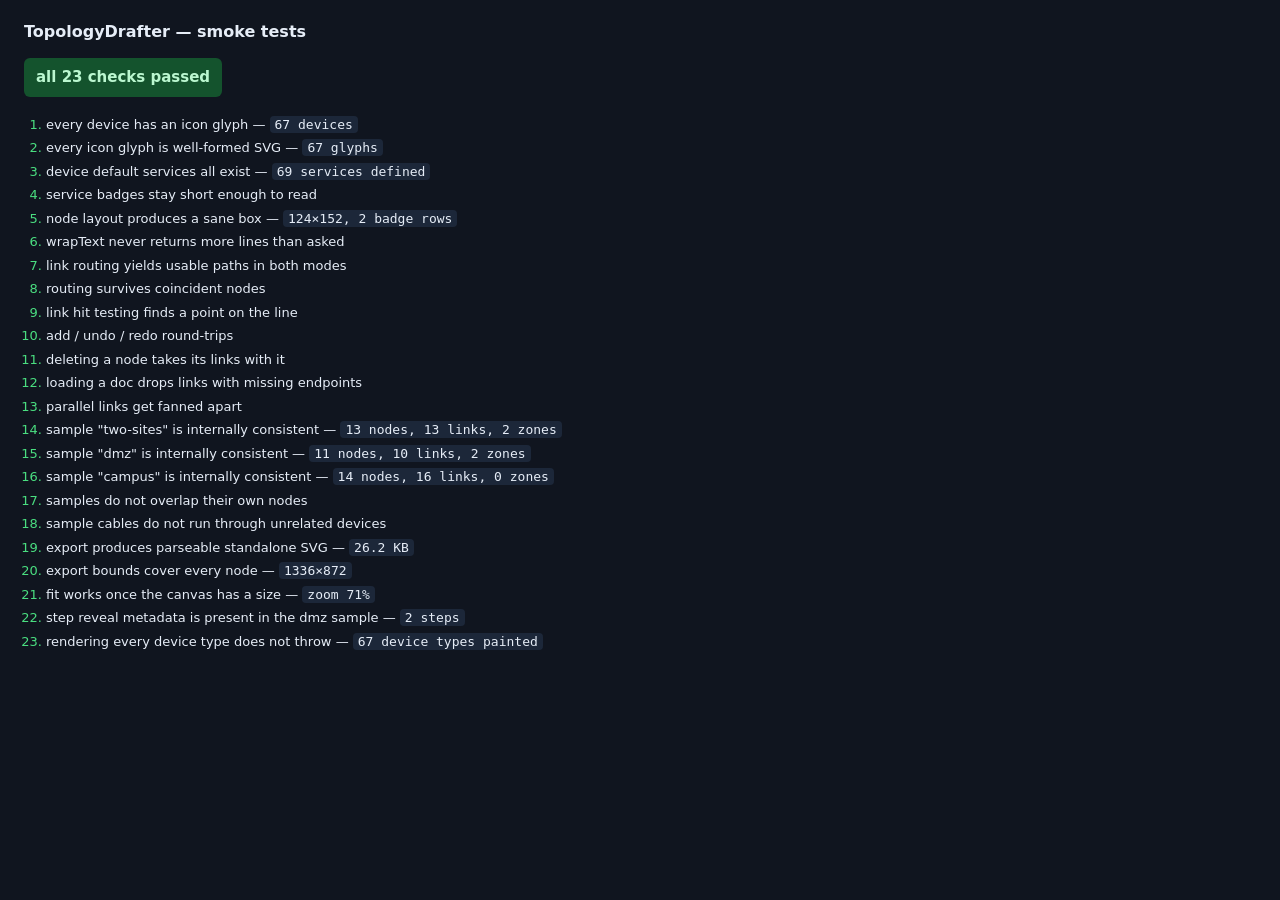
==== tests/smoke.html @ 516e91b1 "TopologyDrafter: drag-and-drop network topology editor for lecturing Packet Tracer's drawing half wi" ====
<!doctype html>
<html lang="en">
<head>
<meta charset="utf-8">
<title>TopologyDrafter — smoke tests</title>
<style>
  body { font: 13px/1.5 system-ui, sans-serif; background: #10151f; color: #e6edf7;
         margin: 0; padding: 20px 24px; }
  h1 { font-size: 16px; margin: 0 0 4px; }
  #summary { font-size: 15px; font-weight: 700; margin: 10px 0 16px; padding: 8px 12px;
             border-radius: 6px; display: inline-block; }
  .ok { background: #14532d; color: #bbf7d0; }
  .bad { background: #7f1d1d; color: #fecaca; }
  ol { padding-left: 22px; margin: 0; }
  li { padding: 2px 0; }
  li.pass::marker { color: #4ade80; }
  li.fail { color: #fca5a5; }
  li.fail::marker { color: #f87171; }
  code { background: #1c2739; padding: 1px 5px; border-radius: 4px; }
  #stage { position: absolute; left: -4000px; top: 0; width: 1200px; height: 800px; }
</style>
</head>
<body>
<h1>TopologyDrafter — smoke tests</h1>
<div id="summary">running…</div>
<ol id="results"></ol>

<!-- Off-screen but really laid out: the renderer and exporter need a live canvas. -->
<div id="stage"><svg id="canvas" xmlns="http://www.w3.org/2000/svg"
     style="width:1200px;height:800px"></svg></div>

<script type="module">
import { SERVICES, DEVICES, LINK_KINDS } from '../js/catalog.js';
import { ICONS, iconFor } from '../js/icons.js';
import { layoutNode, routeLink, distanceToPolyline, wrapText, HALF } from '../js/geom.js';
import {
  state, newDoc, loadDoc, addNode, addLink, commit, undo, redo, removeIds, changed, maxStep,
} from '../js/state.js';
import { initRenderer, render } from '../js/render.js';
import { initInteractions, contentBounds, fitToContent } from '../js/interact.js';
import { buildSvg } from '../js/exporters.js';
import { SAMPLES, makeSample } from '../js/samples.js';

const results = [];
function check(name, fn) {
  try {
    const detail = fn();
    results.push({ name, pass: true, detail: detail || '' });
  } catch (err) {
    results.push({ name, pass: false, detail: err.message });
  }
}
const assert = (cond, msg) => { if (!cond) throw new Error(msg); };

const canvas = document.querySelector('#canvas');
initRenderer(canvas);
initInteractions(canvas);

// ---------------------------------------------------------------- catalog ---
check('every device has an icon glyph', () => {
  const missing = Object.values(DEVICES).filter((d) => !ICONS[d.icon]);
  assert(!missing.length, `no glyph for: ${missing.map((d) => `${d.id}/${d.icon}`).join(', ')}`);
  return `${Object.keys(DEVICES).length} devices`;
});

check('every icon glyph is well-formed SVG', () => {
  const parser = new DOMParser();
  for (const key of Object.keys(ICONS)) {
    const doc = parser.parseFromString(
      `<svg xmlns="http://www.w3.org/2000/svg">${iconFor(key)}</svg>`, 'image/svg+xml');
    assert(!doc.querySelector('parsererror'), `${key}: ${doc.querySelector('parsererror')?.textContent}`);
  }
  return `${Object.keys(ICONS).length} glyphs`;
});

check('device default services all exist', () => {
  for (const d of Object.values(DEVICES)) {
    for (const s of d.services) assert(SERVICES[s], `${d.id} references unknown service "${s}"`);
  }
  return `${Object.keys(SERVICES).length} services defined`;
});

check('service badges stay short enough to read', () => {
  const tooLong = Object.values(SERVICES).filter((s) => s.short.length > 6);
  assert(!tooLong.length, `too long: ${tooLong.map((s) => s.short).join(', ')}`);
});

// ------------------------------------------------------------------ layout --
check('node layout produces a sane box', () => {
  const node = {
    id: 'x', type: 'dc', x: 100, y: 100, label: 'A very long domain controller name',
    sublabel: '10.0.0.1', services: ['adds', 'dns', 'ldap', 'kerberos', 'gpo', 'smb'], step: 0,
  };
  const L = layoutNode(node, SERVICES);
  assert(L.box.h > 58, 'box should be taller than the tile');
  assert(L.labelLines.length <= 2, 'label should wrap to at most 2 lines');
  assert(L.chipRows.length >= 2, 'six badges should wrap onto multiple rows');
  for (const row of L.chipRows) {
    const w = row.chips.reduce((s, c) => s + c.w, 0);
    assert(w <= 130, `badge row overflows: ${w}`);
  }
  return `${L.box.w}×${Math.round(L.box.h)}, ${L.chipRows.length} badge rows`;
});

check('wrapText never returns more lines than asked', () => {
  const lines = wrapText('one two three four five six seven eight', '13px sans-serif', 80, 2);
  assert(lines.length <= 2, `got ${lines.length} lines`);
});

// ----------------------------------------------------------------- routing --
check('link routing yields usable paths in both modes', () => {
  const a = { x: 0, y: 0 };
  const b = { x: 300, y: 160 };
  for (const routing of ['orthogonal', 'straight']) {
    const r = routeLink(a, b, { routing });
    assert(/^M[-\d. ]+/.test(r.d), `${routing}: bad path "${r.d}"`);
    assert(Number.isFinite(r.mid.x) && Number.isFinite(r.mid.y), `${routing}: bad midpoint`);
    assert(r.points.length >= 2, `${routing}: not enough points`);
    assert(!/NaN/.test(r.d), `${routing}: NaN in path`);
  }
});

check('routing survives coincident nodes', () => {
  const r = routeLink({ x: 50, y: 50 }, { x: 50, y: 50 }, { routing: 'orthogonal' });
  assert(!/NaN/.test(r.d), `NaN in path "${r.d}"`);
});

check('link hit testing finds a point on the line', () => {
  const r = routeLink({ x: 0, y: 0 }, { x: 200, y: 0 }, { routing: 'orthogonal' });
  assert(distanceToPolyline(r.points, 100, 0) < 1, 'midpoint should be on the line');
  assert(distanceToPolyline(r.points, 100, 90) > 50, 'far point should not be on the line');
});

// ------------------------------------------------------------------- state --
check('add / undo / redo round-trips', () => {
  loadDoc(newDoc('test'));
  commit('add');
  const a = addNode('dc', 0, 0);
  const b = addNode('switch-l2', 200, 0);
  addLink(a.id, b.id);
  changed();
  assert(state.doc.nodes.length === 2 && state.doc.links.length === 1, 'setup failed');
  undo();
  assert(state.doc.nodes.length === 0, `undo left ${state.doc.nodes.length} nodes`);
  redo();
  assert(state.doc.nodes.length === 2 && state.doc.links.length === 1, 'redo did not restore');
});

check('deleting a node takes its links with it', () => {
  loadDoc(newDoc('test'));
  const a = addNode('dc', 0, 0);
  const b = addNode('switch-l2', 200, 0);
  addLink(a.id, b.id);
  removeIds([a.id]);
  assert(state.doc.links.length === 0, `${state.doc.links.length} orphaned links remain`);
});

check('loading a doc drops links with missing endpoints', () => {
  loadDoc({ nodes: [{ id: 'n1', type: 'dc', x: 0, y: 0, label: 'A' }],
            links: [{ id: 'l1', from: 'n1', to: 'ghost' }], zones: [], notes: [] });
  assert(state.doc.links.length === 0, 'dangling link survived the load');
});

check('parallel links get fanned apart', () => {
  loadDoc(newDoc('test'));
  const a = addNode('switch-core', 0, 0);
  const b = addNode('switch-core', 300, 0);
  const l1 = addLink(a.id, b.id);
  const l2 = addLink(a.id, b.id);
  assert(l1.offset !== l2.offset, 'two links between the same pair would overlap exactly');
});

// ----------------------------------------------------------------- samples --
for (const sample of SAMPLES) {
  check(`sample "${sample.id}" is internally consistent`, () => {
    const doc = makeSample(sample.id);
    const ids = new Set(doc.nodes.map((n) => n.id));
    for (const l of doc.links) {
      assert(ids.has(l.from) && ids.has(l.to), `link ${l.id} points at a missing node`);
      assert(LINK_KINDS[l.kind], `link ${l.id} has unknown kind "${l.kind}"`);
    }
    for (const n of doc.nodes) {
      assert(DEVICES[n.type], `node ${n.id} has unknown type "${n.type}"`);
      for (const s of n.services) assert(SERVICES[s], `node ${n.label} has unknown service "${s}"`);
    }
    return `${doc.nodes.length} nodes, ${doc.links.length} links, ${doc.zones.length} zones`;
  });
}

check('samples do not overlap their own nodes', () => {
  const complaints = [];
  for (const sample of SAMPLES) {
    const doc = makeSample(sample.id);
    const boxes = doc.nodes.map((n) => ({ n, b: layoutNode(n, SERVICES).box }));
    for (let i = 0; i < boxes.length; i += 1) {
      for (let j = i + 1; j < boxes.length; j += 1) {
        const a = boxes[i].b;
        const c = boxes[j].b;
        if (a.x < c.x + c.w && a.x + a.w > c.x && a.y < c.y + c.h && a.y + a.h > c.y) {
          complaints.push(`${sample.id}: ${boxes[i].n.label} ↔ ${boxes[j].n.label}`);
        }
      }
    }
  }
  assert(!complaints.length, complaints.join('; '));
});

check('sample cables do not run through unrelated devices', () => {
  const complaints = [];
  for (const sample of SAMPLES) {
    const doc = makeSample(sample.id);
    const byId = new Map(doc.nodes.map((n) => [n.id, n]));
    for (const l of doc.links) {
      const route = routeLink(byId.get(l.from), byId.get(l.to), { offset: l.offset || 0 });
      for (const n of doc.nodes) {
        if (n.id === l.from || n.id === l.to) continue;
        if (distanceToPolyline(route.points, n.x, n.y) < HALF) {
          complaints.push(`${sample.id}: ${byId.get(l.from).label}→${byId.get(l.to).label} crosses ${n.label}`);
        }
      }
    }
  }
  assert(!complaints.length, complaints.join('; '));
});

// ------------------------------------------------------------------ export --
check('export produces parseable standalone SVG', () => {
  loadDoc(makeSample('two-sites'));
  render();
  const svgText = buildSvg();
  const doc = new DOMParser().parseFromString(svgText, 'image/svg+xml');
  const err = doc.querySelector('parsererror');
  assert(!err, err?.textContent?.slice(0, 200));
  assert(doc.documentElement.getAttribute('viewBox'), 'no viewBox');
  assert(!/sel-ring|class="handle"|marquee/.test(svgText), 'editor chrome leaked into the export');
  assert(svgText.includes('<style>'), 'export carries no styling');
  return `${(svgText.length / 1024).toFixed(1)} KB`;
});

check('export bounds cover every node', () => {
  loadDoc(makeSample('campus'));
  render();
  const b = contentBounds(0);
  for (const n of state.doc.nodes) {
    const box = layoutNode(n, SERVICES).box;
    assert(box.x >= b.x - 1 && box.x + box.w <= b.x + b.w + 1
      && box.y >= b.y - 1 && box.y + box.h <= b.y + b.h + 1, `${n.label} falls outside the export`);
  }
  return `${Math.round(b.w)}×${Math.round(b.h)}`;
});

check('fit works once the canvas has a size', () => {
  loadDoc(makeSample('dmz'));
  assert(fitToContent() === true, 'fit reported no viewport');
  assert(state.view.k > 0.1 && state.view.k <= 2, `implausible zoom ${state.view.k}`);
  return `zoom ${Math.round(state.view.k * 100)}%`;
});

check('step reveal metadata is present in the dmz sample', () => {
  loadDoc(makeSample('dmz'));
  assert(maxStep() >= 2, `expected staged reveal, got max step ${maxStep()}`);
  return `${maxStep()} steps`;
});

check('rendering every device type does not throw', () => {
  loadDoc(newDoc('all devices'));
  Object.keys(DEVICES).forEach((type, i) => {
    addNode(type, (i % 12) * 160, Math.floor(i / 12) * 200, {
      services: Object.keys(SERVICES).slice(0, 4),
    });
  });
  render();
  const painted = canvas.querySelectorAll('#layer-nodes > g').length;
  assert(painted === Object.keys(DEVICES).length, `painted ${painted} of ${Object.keys(DEVICES).length}`);
  return `${painted} device types painted`;
});

// ----------------------------------------------------------------- report ---
const failed = results.filter((r) => !r.pass);
document.querySelector('#results').innerHTML = results.map((r) =>
  `<li class="${r.pass ? 'pass' : 'fail'}">${r.name}${r.detail ? ` — <code>${r.detail}</code>` : ''}</li>`).join('');
const summary = document.querySelector('#summary');
summary.className = failed.length ? 'bad' : 'ok';
summary.textContent = failed.length
  ? `${failed.length} of ${results.length} checks FAILED`
  : `all ${results.length} checks passed`;
document.title = failed.length ? `FAIL (${failed.length})` : 'PASS';
</script>
</body>
</html>
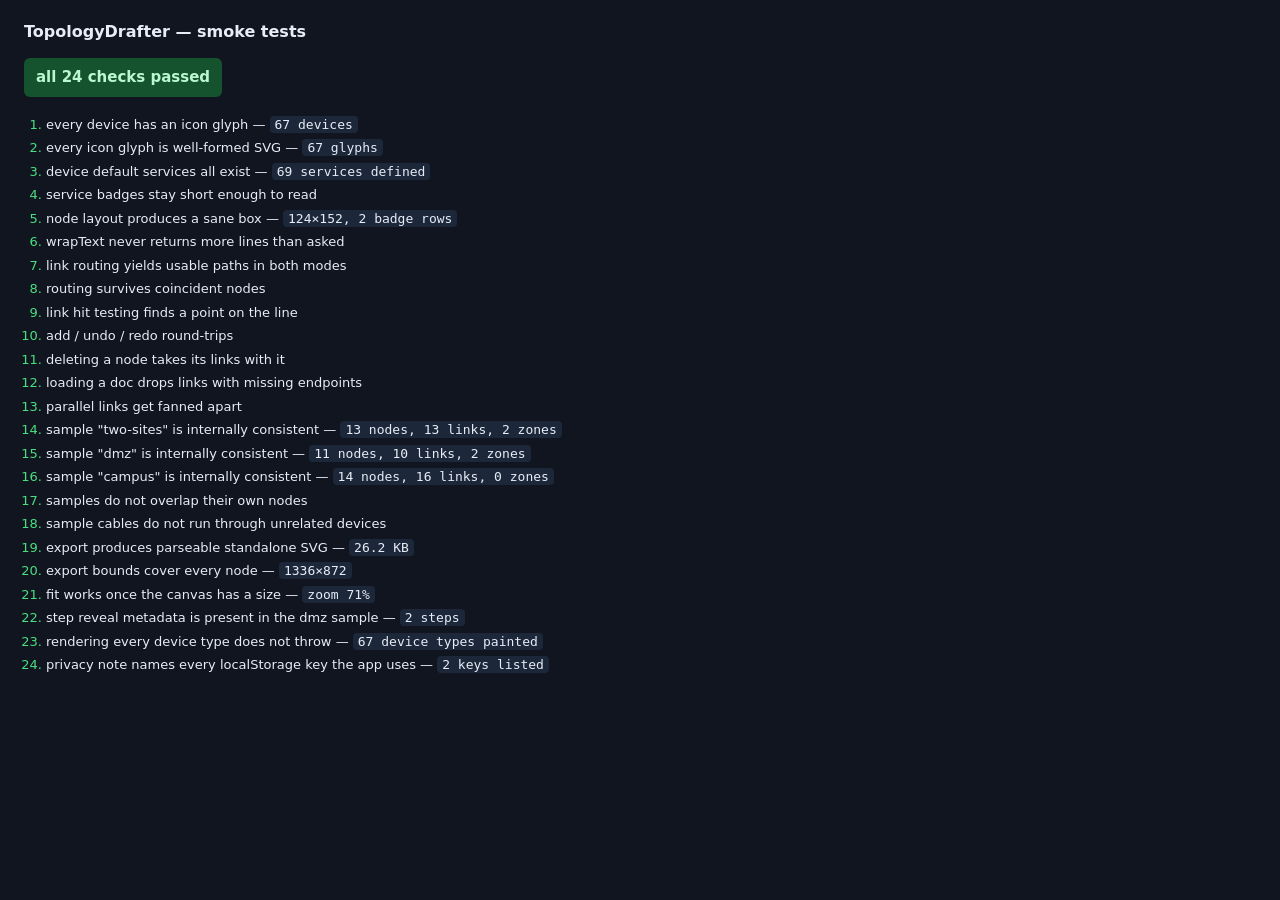
==== commit 22780f6b: "Add a privacy note and link it from the status bar privacy.html says what the app keeps in localStor" ====
--- a/tests/smoke.html
+++ b/tests/smoke.html
@@ -1,4 +1,5 @@
 <!doctype html>
+<!-- TopologyDrafter — Copyright (C) 2026 Jasmin Redžepagić. AGPL-3.0-or-later; source: https://github.com/rjasmin-alg/topologydrafter -->
 <html lang="en">
 <head>
 <meta charset="utf-8">
@@ -35,6 +36,7 @@
 import { layoutNode, routeLink, distanceToPolyline, wrapText, HALF } from '../js/geom.js';
 import {
   state, newDoc, loadDoc, addNode, addLink, commit, undo, redo, removeIds, changed, maxStep,
+  STORAGE_KEYS,
 } from '../js/state.js';
 import { initRenderer, render } from '../js/render.js';
 import { initInteractions, contentBounds, fitToContent } from '../js/interact.js';
@@ -275,6 +277,15 @@
   return `${painted} device types painted`;
 });
 
+// ---------------------------------------------------------------- privacy ---
+const privacyHtml = await fetch('../privacy.html').then((r) => (r.ok ? r.text() : '')).catch(() => '');
+check('privacy note names every localStorage key the app uses', () => {
+  assert(privacyHtml, 'privacy.html did not load');
+  const missing = STORAGE_KEYS.filter((k) => !privacyHtml.includes(k));
+  assert(!missing.length, `not in privacy.html: ${missing.join(', ')}`);
+  return `${STORAGE_KEYS.length} keys listed`;
+});
+
 // ----------------------------------------------------------------- report ---
 const failed = results.filter((r) => !r.pass);
 document.querySelector('#results').innerHTML = results.map((r) =>
